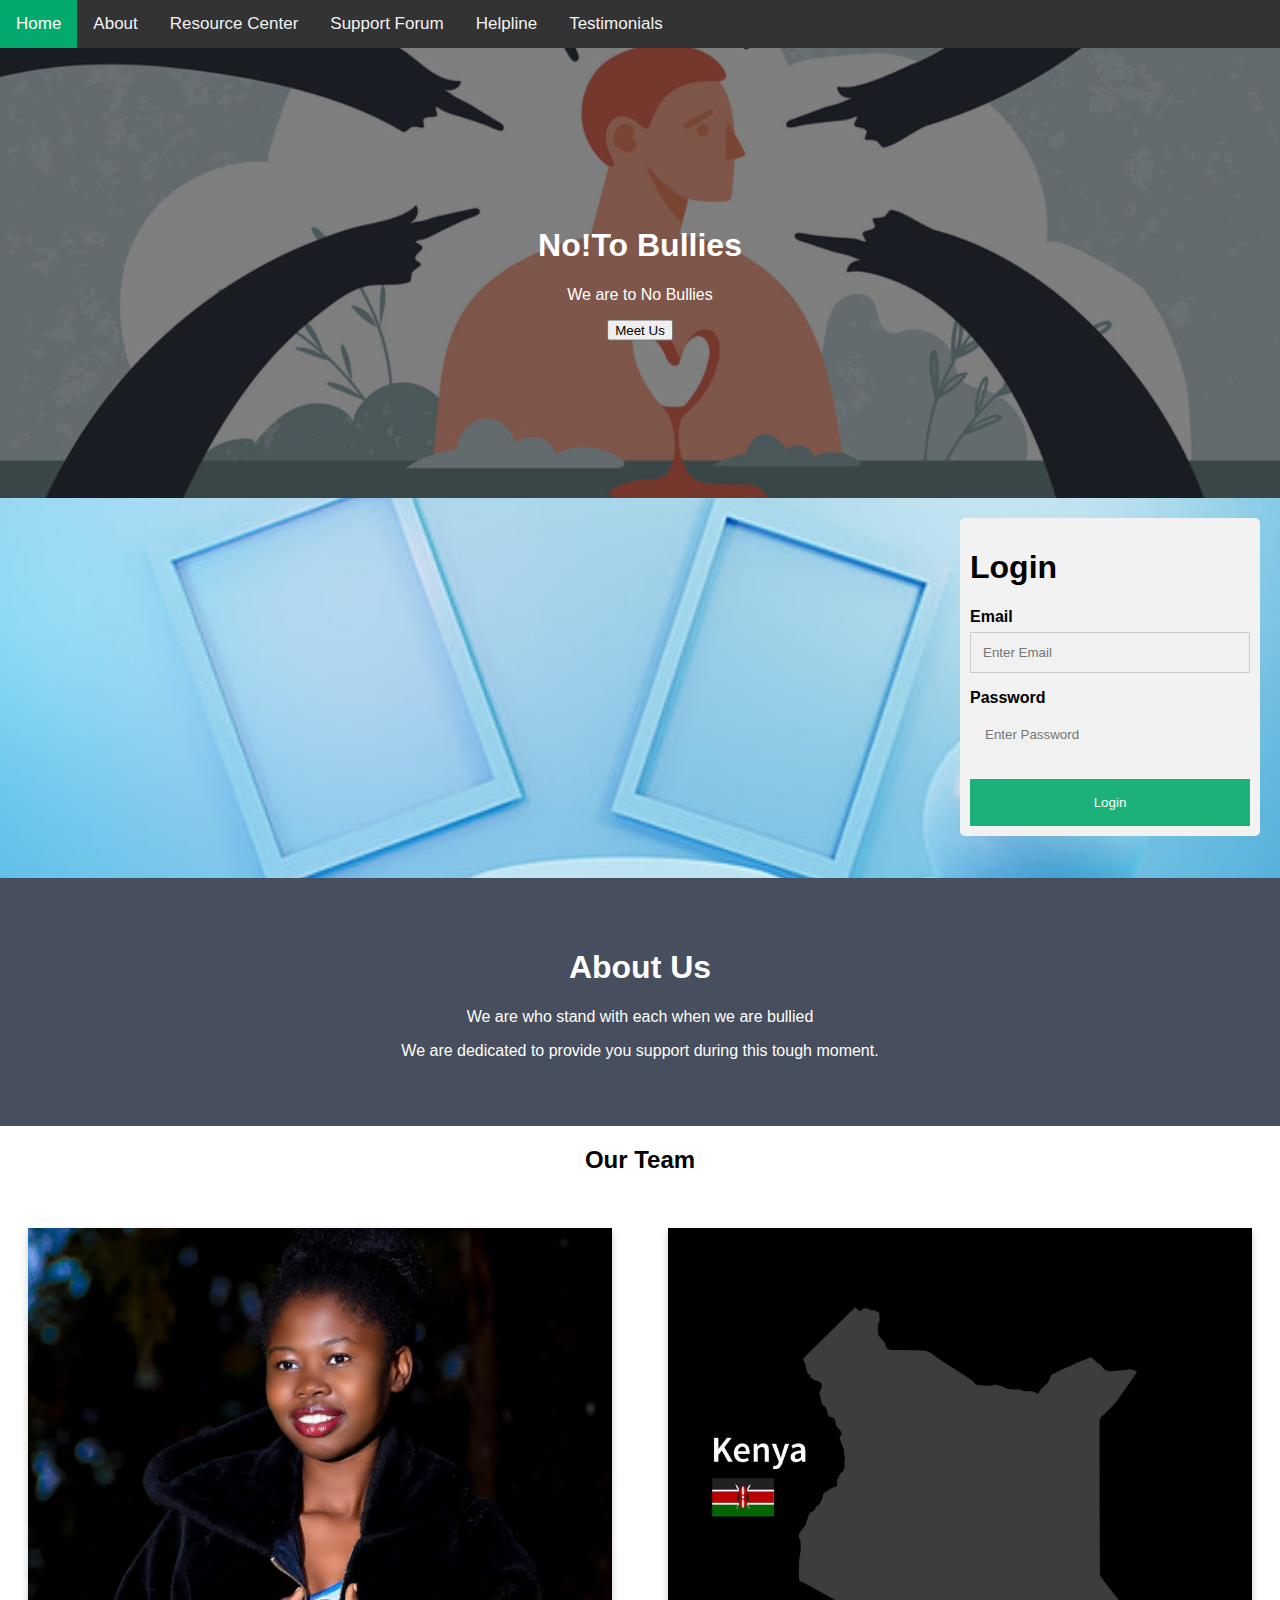
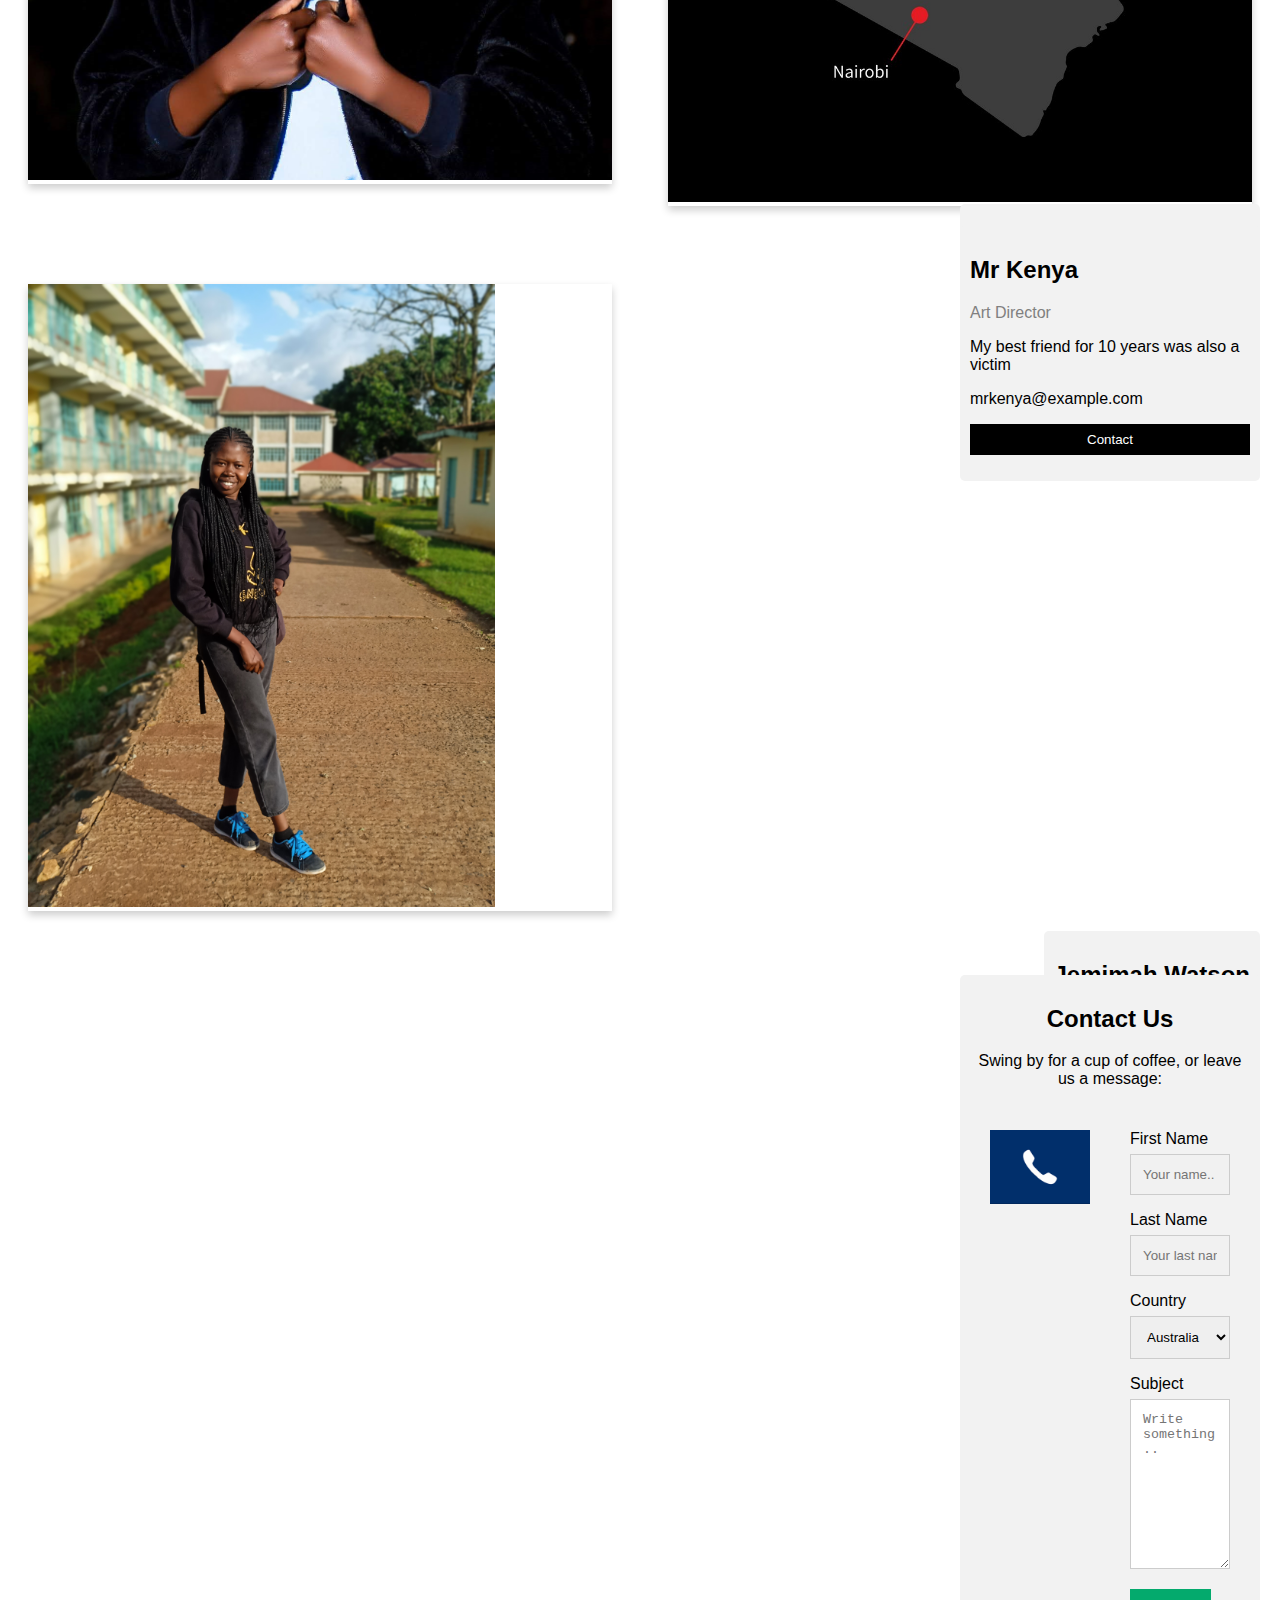
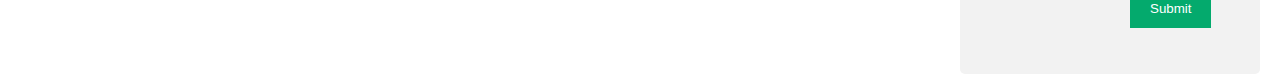
==== OurWebsite/index.html @ 28097f6c "added codes" ====
<!DOCTYPE html>
<html lang="en">
<head>
    <meta charset="UTF-8">
    <meta name="viewport" content="width=device-width, initial-scale=1.0">
    <title>NOtoBullies.com</title>
</head>
<link rel ="stylesheet" href="index.css">
<body>
    <div class="topnav">
        <a class="active" href="#Home">Home</a>
        <a href="#About">About</a>
        <a href="#Resource Center">Resource Center</a>
        <a href="#Support Forum">Support Forum</a>
        <a href="#Helpline">Helpline</a>
        <a href="#Testimonials">Testimonials</a>
    </div>
    <div class="hero-image">
        <div class="hero-text">
          <h1>No!To Bullies</h1>
          <p>We are to No Bullies</p>
          <button>Meet Us</button>
        </div>
      </div>
 
      <div class="bg-img">
        <form action="/action_page.php" class="container">
          <h1>Login</h1>
      
          <label for="email"><b>Email</b></label>
          <input type="text" placeholder="Enter Email" name="email" required>
      
          <label for="psw"><b>Password</b></label>
          <input type="password" placeholder="Enter Password" name="psw" required>
      
          <button type="submit" class="btn">Login</button>
        </form>
      </div> 
      
      <div class="about-section" id="About">
        <h1>About Us</h1>
        <p>We are who stand with each when we are bullied</p>
        <p>We are dedicated to provide you support during this tough moment.</p>
      </div>
      
      <h2 style="text-align:center">Our Team</h2>
      <div class="row">
        <div class="column">
          <div class="card">
            <img src="deeeeee.jpg" alt="Dee" style="width:100%">
            <div class="container">
              <h2>Diana Otieno</h2>
              <p class="title">CEO & Founder</p>
              <p>She has been working with the victims for 15years.</p>
              <p>diana@example.com</p>
              <p><button class="button">Contact</button></p>
            </div>
          </div>
        </div>
        <div class="column">
          <div class="card">
            <img src="kenya nc.jpg" alt="Mr kenya" style="width:100%">
            <div class="container">
              <h2>Mr Kenya</h2>
              <p class="title">Art Director</p>
              <p>My best friend for 10 years was also a victim</p>
              <p>mrkenya@example.com</p>
              <p><button class="button">Contact</button></p>
            </div>
          </div>
        </div>
        <div class="column">
          <div class="card">
            <img src=".IMG_20230331_173230.jpg" alt="Jemimah" style="width:80%">
            <div class="container">
              <h2>Jemimah Watson</h2>
              <p class="title">Designer</p>
              <p>Our multifaceted Designer.</p>
              <p>jemimah@example.com</p>
              <p><button class="button">Contact</button></p>
            </div>
          </div>
        </div>
      </div>

      <div class="container" id="Helpline">
        <div style="text-align:center">
          <h2>Contact Us</h2>
          <p>Swing by for a cup of coffee, or leave us a message:</p>
        </div>
        <div class="row">
          <div class="column">
            <img src="telephone.png" style="width:100%">
          </div>
          <div class="column">
            <form action="/action_page.php">
              <label for="fname">First Name</label>
              <input type="text" id="fname" name="firstname" placeholder="Your name..">
              <label for="lname">Last Name</label>
              <input type="text" id="lname" name="lastname" placeholder="Your last name..">
              <label for="country">Country</label>
              <select id="country" name="country">
                <option value="australia">Australia</option>
                <option value="canada">Canada</option>
                <option value="usa">USA</option>
              </select>
              <label for="subject">Subject</label>
              <textarea id="subject" name="subject" placeholder="Write something.." style="height:170px"></textarea>
              <input type="submit" value="Submit">
            </form>
          </div>
        </div>
      </div>
</body>
</html>
---- OurWebsite/index.css ----
/* Add a black background color to the top navigation */
.topnav {
    background-color: #333;
    overflow: hidden;
  }
  
  /* Style the links inside the navigation bar */
  .topnav a {
    float: left;
    color: #f2f2f2;
    text-align: center;
    padding: 14px 16px;
    text-decoration: none;
    font-size: 17px;
  }
  
  /* Change the color of links on hover */
  .topnav a:hover {
    background-color: #ddd;
    color: black;
  }
  
  /* Add a color to the active/current link */
  .topnav a.active {
    background-color: #04AA6D;
    color: white;
  }


  body, html {
    height: 100%;
}

/* The hero image */
.hero-image {
  /* Use "linear-gradient" to add a darken background effect to the image (photographer.jpg). This will make the text easier to read */
  background-image: linear-gradient(rgba(0, 0, 0, 0.5), rgba(0, 0, 0, 0.5)), url("44715221.jpg");

  /* Set a specific height */
  height: 50%;

  /* Position and center the image to scale nicely on all screens */
  background-position: center;
  background-repeat: no-repeat;
  background-size: cover;
  position: relative;
}

/* Place text in the middle of the image */
.hero-text {
  text-align: center;
  position: absolute;
  top: 50%;
  left: 50%;
  transform: translate(-50%, -50%);
  color: white;
}

body, html {
    height: 100%;
  }
  
  * {
    box-sizing: border-box;
  }
  
  .bg-img {
    /* The image used */
    background-image: url("Form.jpg");
  
    /* Control the height of the image */
    min-height: 380px;
  
    /* Center and scale the image nicely */
    background-position: center;
    background-repeat: no-repeat;
    background-size: cover;
    position: relative;
  }
  
  /* Add styles to the form container */
  .container {
    position: absolute;
    right: 0;
    margin: 20px;
    max-width: 300px;
    padding: 16px;
    background-color: white;
  }
  
  /* Full-width input fields */
    input[type=text], input[type=password] {
    width: 100%;
    padding: 15px;
    margin: 5px 0 22px 0;
    border: none;
    background: #f1f1f1;
  }
  
  input[type=text]:focus, input[type=password]:focus {
    background-color: #ddd;
    outline: none;
  }
  
  /* Set a style for the submit button */
  .btn {
    background-color: #04AA6D;
    color: white;
    padding: 16px 20px;
    border: none;
    cursor: pointer;
    width: 100%;
    opacity: 0.9;
  }
  
  .btn:hover {
    opacity: 1;
  }

  body {
    font-family: Arial, Helvetica, sans-serif;
    margin: 0;
  }
  
  html {
    box-sizing: border-box;
  }
  
  *, *:before, *:after {
    box-sizing: inherit;
  }
  
  .column {
    float: left;
    width: 33.3%;
    margin-bottom: 16px;
    padding: 0 8px;
  }
  
  .card {
    box-shadow: 0 4px 8px 0 rgba(0, 0, 0, 0.2);
    margin: 8px;
  }
  
  .about-section {
    padding: 50px;
    text-align: center;
    background-color: #474e5d;
    color: white;
  }
  
  .container {
    padding:inherit
  }
  
  .container::after, .column::after {
    content: "";
    clear: both;
    display: table;
  }
  
  .title {
    color: grey;
  }
  
  .button {
    border: none;
    outline: 0;
    display: inline-block;
    padding: 8px;
    color: white;
    background-color: #000;
    text-align: center;
    cursor: pointer;
    width: 100%;
  }
  
  .button:hover {
    background-color: #555;
  }
  
  @media screen and (max-width: 650px) {
    .column {
      width: 100%;
      display: block;
    }
  }

  * {
    box-sizing: border-box;
  }
  
  /* Style inputs */
  input[type=text], select, textarea {
    width: 100%;
    padding: 12px;
    border: 1px solid #ccc;
    margin-top: 6px;
    margin-bottom: 16px;
    resize: vertical;
  }
  
  input[type=submit] {
    background-color: #04AA6D;
    color: white;
    padding: 12px 20px;
    border: none;
    cursor: pointer;
  }
  
  input[type=submit]:hover {
    background-color: #45a049;
  }
  
  /* Style the container/contact section */
  .container {
    border-radius: 5px;
    background-color: #f2f2f2;
    padding: 10px;
  }
  
  /* Create two columns that float next to eachother */
  .column {
    float: left;
    width: 50%;
    margin-top: 6px;
    padding: 20px;
  }
  
  /* Clear floats after the columns */
  .row:after {
    content: "";
    display: table;
    clear: both;
  }
  
  /* Responsive layout - when the screen is less than 600px wide, make the two columns stack on top of each other instead of next to each other */
  @media screen and (max-width: 600px) {
    .column, input[type=submit] {
      width: 100%;
      margin-top: 0;
    }
  }
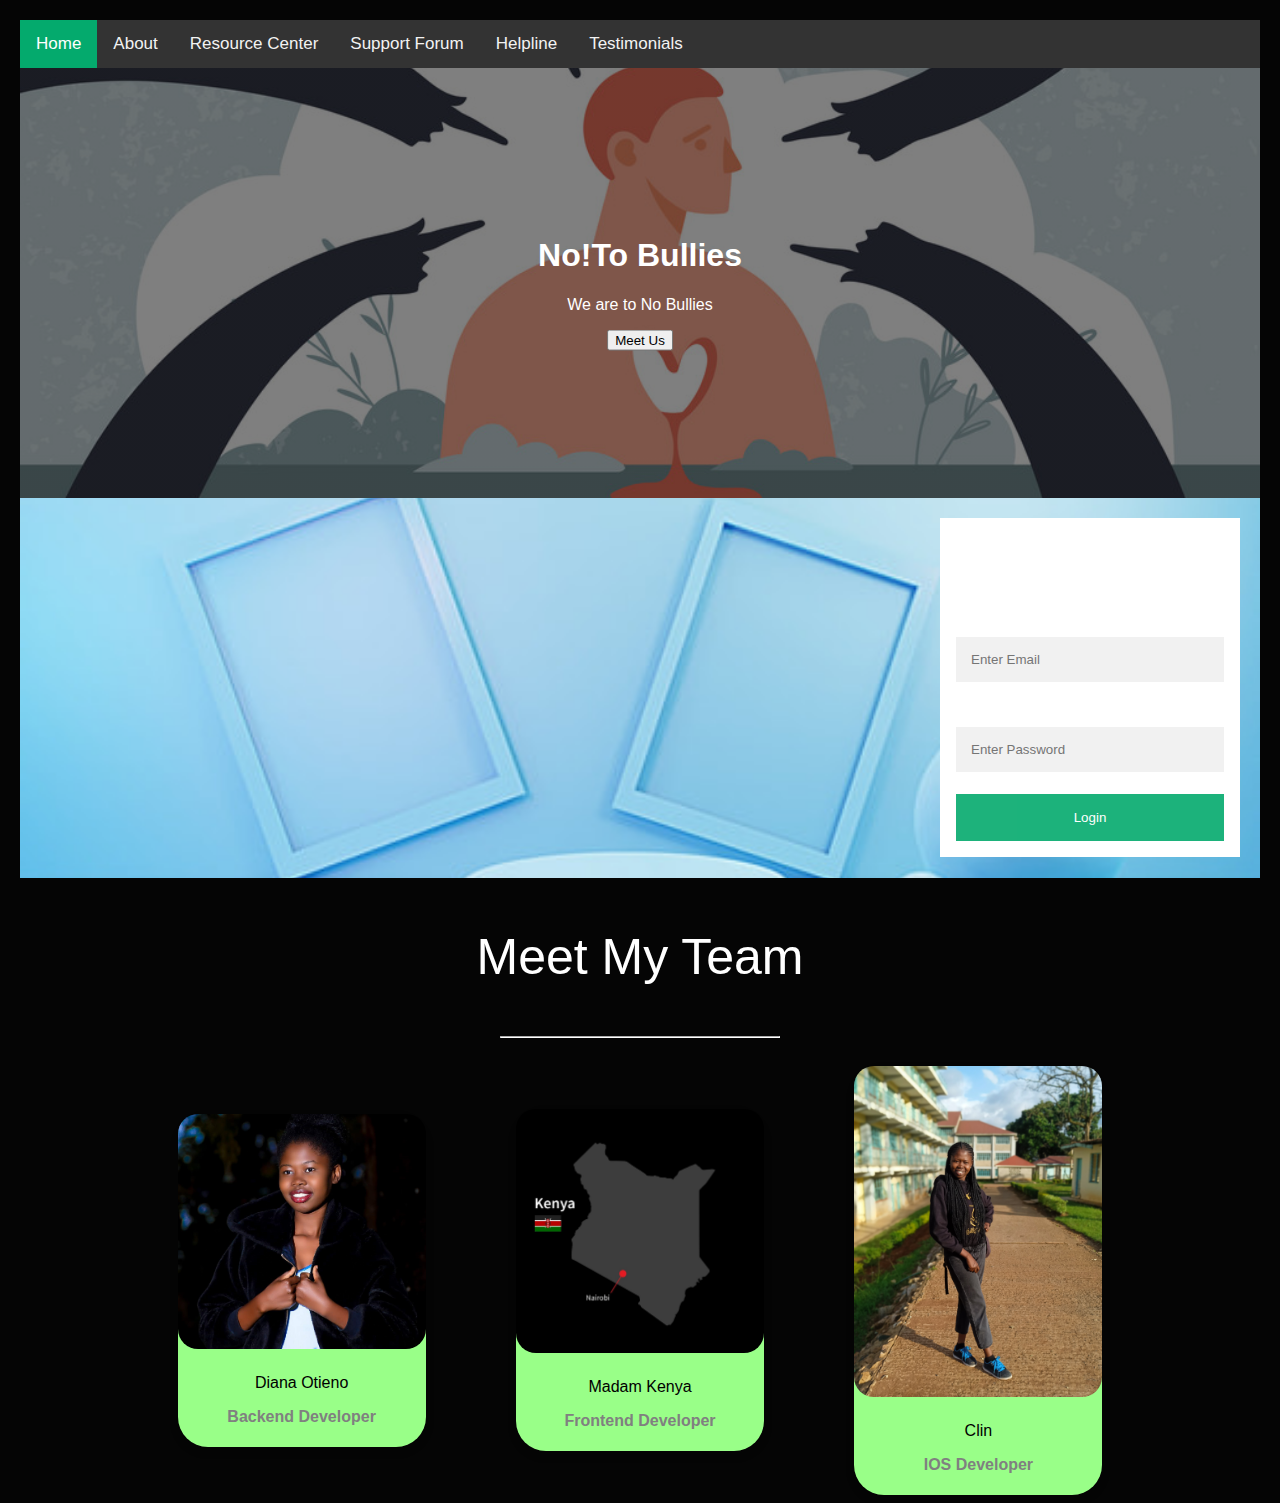
==== commit 2a5ce176: "added codes" ====
--- a/OurWebsite/index.html
+++ b/OurWebsite/index.html
@@ -37,79 +37,58 @@
         </form>
       </div> 
       
-      <div class="about-section" id="About">
-        <h1>About Us</h1>
-        <p>We are who stand with each when we are bullied</p>
-        <p>We are dedicated to provide you support during this tough moment.</p>
+      <div class="team-header" id="About">
+        <p class="heading" style="font-size: 50px">Meet My Team</p>
+        <hr style="border-color: white; width: 280px; margin-bottom: 20px" />
       </div>
-      
-      <h2 style="text-align:center">Our Team</h2>
-      <div class="row">
-        <div class="column">
-          <div class="card">
-            <img src="deeeeee.jpg" alt="Dee" style="width:100%">
-            <div class="container">
-              <h2>Diana Otieno</h2>
-              <p class="title">CEO & Founder</p>
-              <p>She has been working with the victims for 15years.</p>
-              <p>diana@example.com</p>
-              <p><button class="button">Contact</button></p>
-            </div>
+      <div class="team-body">
+        <div class="card">
+          <img
+            class="team-member-image"
+            src="deeeeee.jpg"
+          />
+          <div class="team-detail">
+            <p class="name" style="color: black; text-align: center">
+              Diana Otieno
+            </p>
+            <p
+              class="designation"
+              style="color: grey; text-align: center; font-weight: bold"
+            >
+              Backend Developer
+            </p>
           </div>
         </div>
-        <div class="column">
-          <div class="card">
-            <img src="kenya nc.jpg" alt="Mr kenya" style="width:100%">
-            <div class="container">
-              <h2>Mr Kenya</h2>
-              <p class="title">Art Director</p>
-              <p>My best friend for 10 years was also a victim</p>
-              <p>mrkenya@example.com</p>
-              <p><button class="button">Contact</button></p>
-            </div>
+        <div class="card">
+          <img
+            class="team-member-image"
+            src="kenya nc.jpg"
+          />
+          <div class="team-detail">
+            <p class="name" style="color: black; text-align: center">Madam Kenya</p>
+            <p
+              class="designation"
+              style="color: grey; text-align: center; font-weight: bold"
+            >
+              Frontend Developer
+            </p>
           </div>
         </div>
-        <div class="column">
-          <div class="card">
-            <img src=".IMG_20230331_173230.jpg" alt="Jemimah" style="width:80%">
-            <div class="container">
-              <h2>Jemimah Watson</h2>
-              <p class="title">Designer</p>
-              <p>Our multifaceted Designer.</p>
-              <p>jemimah@example.com</p>
-              <p><button class="button">Contact</button></p>
-            </div>
+        <div class="card">
+          <img
+            class="team-member-image"
+            src=".IMG_20230331_173230.jpg"
+          />
+          <div class="team-detail">
+            <p class="name" style="color: black; text-align: center">Clin</p>
+            <p
+              class="designation"
+              style="color: grey; text-align: center; font-weight: bold"
+            >
+              IOS Developer
+            </p>
           </div>
         </div>
-      </div>
-
-      <div class="container" id="Helpline">
-        <div style="text-align:center">
-          <h2>Contact Us</h2>
-          <p>Swing by for a cup of coffee, or leave us a message:</p>
-        </div>
-        <div class="row">
-          <div class="column">
-            <img src="telephone.png" style="width:100%">
-          </div>
-          <div class="column">
-            <form action="/action_page.php">
-              <label for="fname">First Name</label>
-              <input type="text" id="fname" name="firstname" placeholder="Your name..">
-              <label for="lname">Last Name</label>
-              <input type="text" id="lname" name="lastname" placeholder="Your last name..">
-              <label for="country">Country</label>
-              <select id="country" name="country">
-                <option value="australia">Australia</option>
-                <option value="canada">Canada</option>
-                <option value="usa">USA</option>
-              </select>
-              <label for="subject">Subject</label>
-              <textarea id="subject" name="subject" placeholder="Write something.." style="height:170px"></textarea>
-              <input type="submit" value="Submit">
-            </form>
           </div>
         </div>
-      </div>
-</body>
-</html>+      </div>    --- a/OurWebsite/index.css
+++ b/OurWebsite/index.css
@@ -142,103 +142,33 @@
     margin: 8px;
   }
   
-  .about-section {
-    padding: 50px;
-    text-align: center;
-    background-color: #474e5d;
+  .team-header{
+    text-align:center;
+ }
+ body{
+    background-color: #050505;
     color: white;
-  }
-  
-  .container {
-    padding:inherit
-  }
-  
-  .container::after, .column::after {
-    content: "";
-    clear: both;
-    display: table;
-  }
-  
-  .title {
-    color: grey;
-  }
-  
-  .button {
-    border: none;
-    outline: 0;
-    display: inline-block;
-    padding: 8px;
-    color: white;
-    background-color: #000;
-    text-align: center;
-    cursor: pointer;
-    width: 100%;
-  }
-  
-  .button:hover {
-    background-color: #555;
-  }
-  
-  @media screen and (max-width: 650px) {
-    .column {
-      width: 100%;
-      display: block;
-    }
-  }
-
-  * {
-    box-sizing: border-box;
-  }
-  
-  /* Style inputs */
-  input[type=text], select, textarea {
-    width: 100%;
-    padding: 12px;
-    border: 1px solid #ccc;
-    margin-top: 6px;
-    margin-bottom: 16px;
-    resize: vertical;
-  }
-  
-  input[type=submit] {
-    background-color: #04AA6D;
-    color: white;
-    padding: 12px 20px;
-    border: none;
-    cursor: pointer;
-  }
-  
-  input[type=submit]:hover {
-    background-color: #45a049;
-  }
-  
-  /* Style the container/contact section */
-  .container {
-    border-radius: 5px;
-    background-color: #f2f2f2;
-    padding: 10px;
-  }
-  
-  /* Create two columns that float next to eachother */
-  .column {
-    float: left;
-    width: 50%;
-    margin-top: 6px;
-    padding: 20px;
-  }
-  
-  /* Clear floats after the columns */
-  .row:after {
-    content: "";
-    display: table;
-    clear: both;
-  }
-  
-  /* Responsive layout - when the screen is less than 600px wide, make the two columns stack on top of each other instead of next to each other */
-  @media screen and (max-width: 600px) {
-    .column, input[type=submit] {
-      width: 100%;
-      margin-top: 0;
-    }
-  }
-  +    padding:20px;
+ }
+ .card{
+    width:20%;
+    gap:5%
+    border:1px solid grey;
+    border-radius:30px;
+    background-color: #9f8;
+ }
+ .team-detail{
+    padding:5px 10px;
+ }
+ img{
+    width:100%;
+    height:auto;
+    border-radius: 20px;
+ }
+ .team-body{
+    display:flex;
+    justify-content:center;
+    align-items:center;
+    gap:6%;
+    margin-top:20px;
+ } 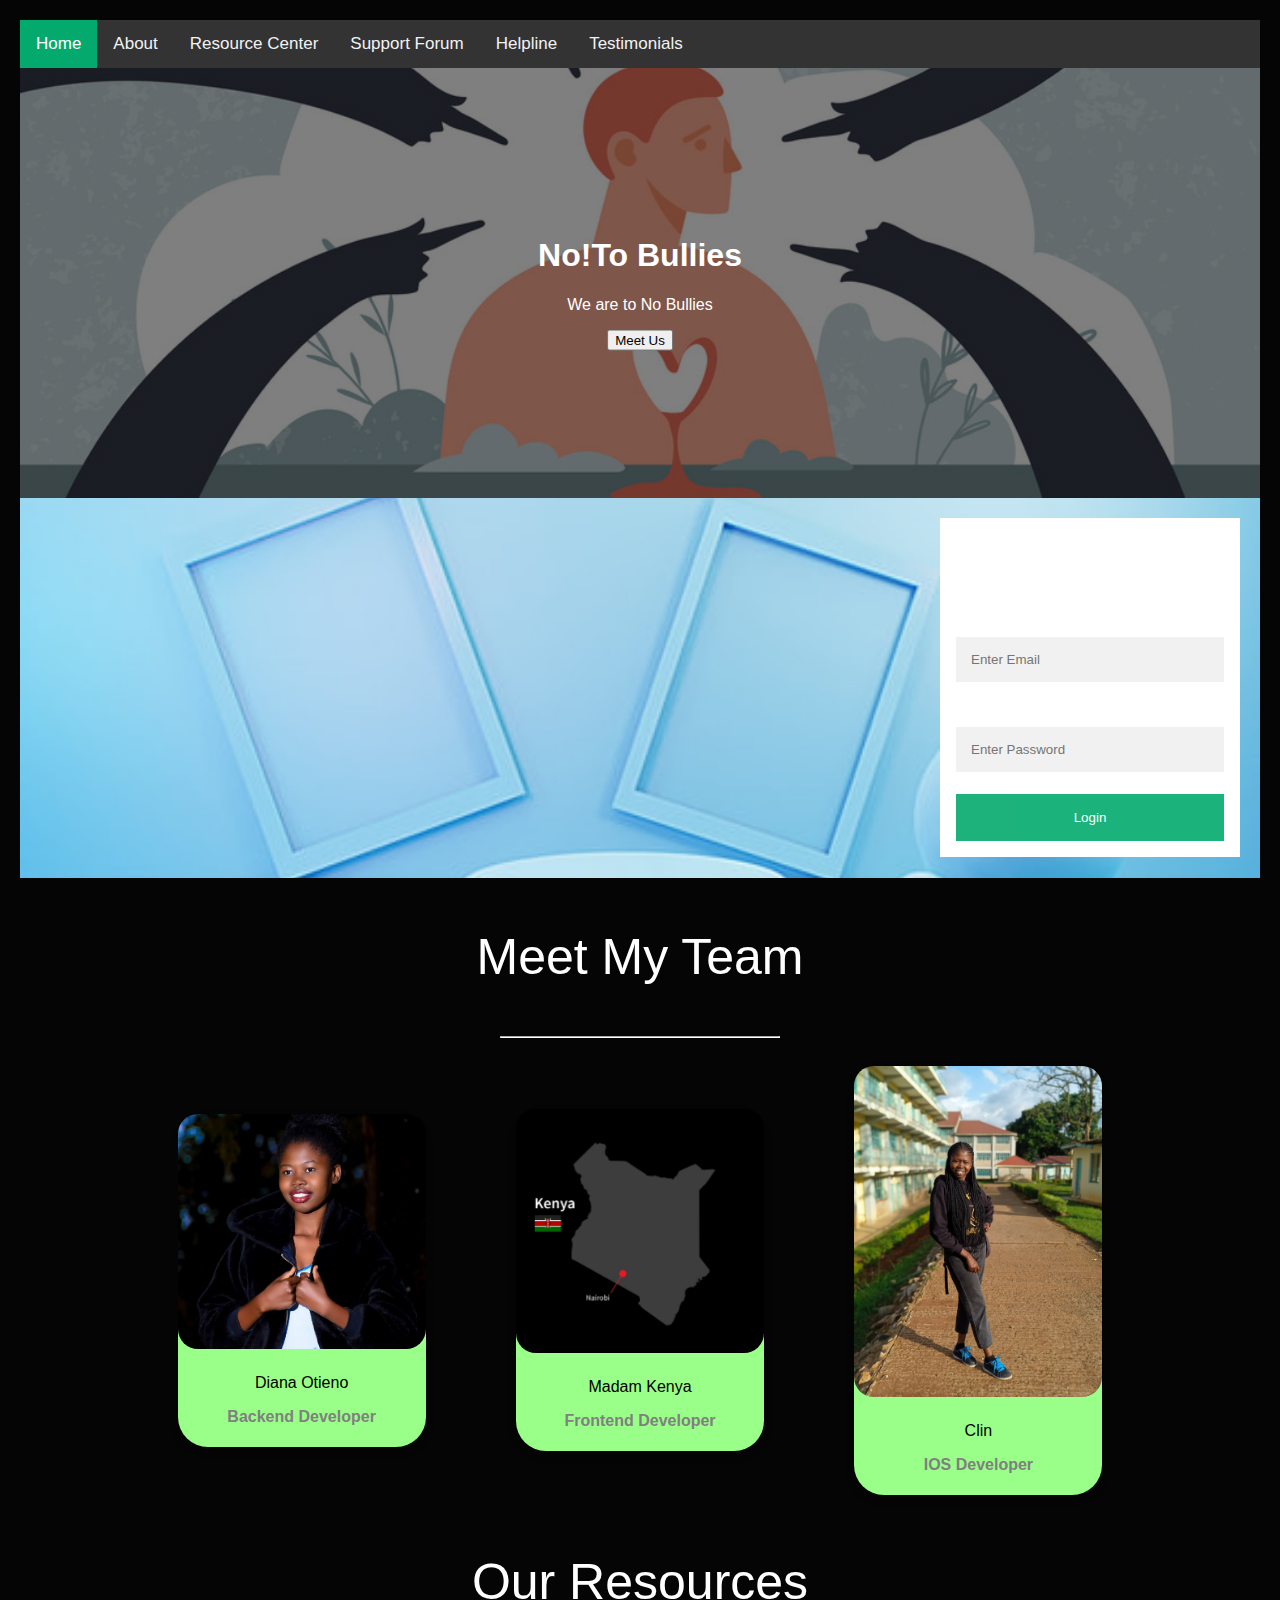
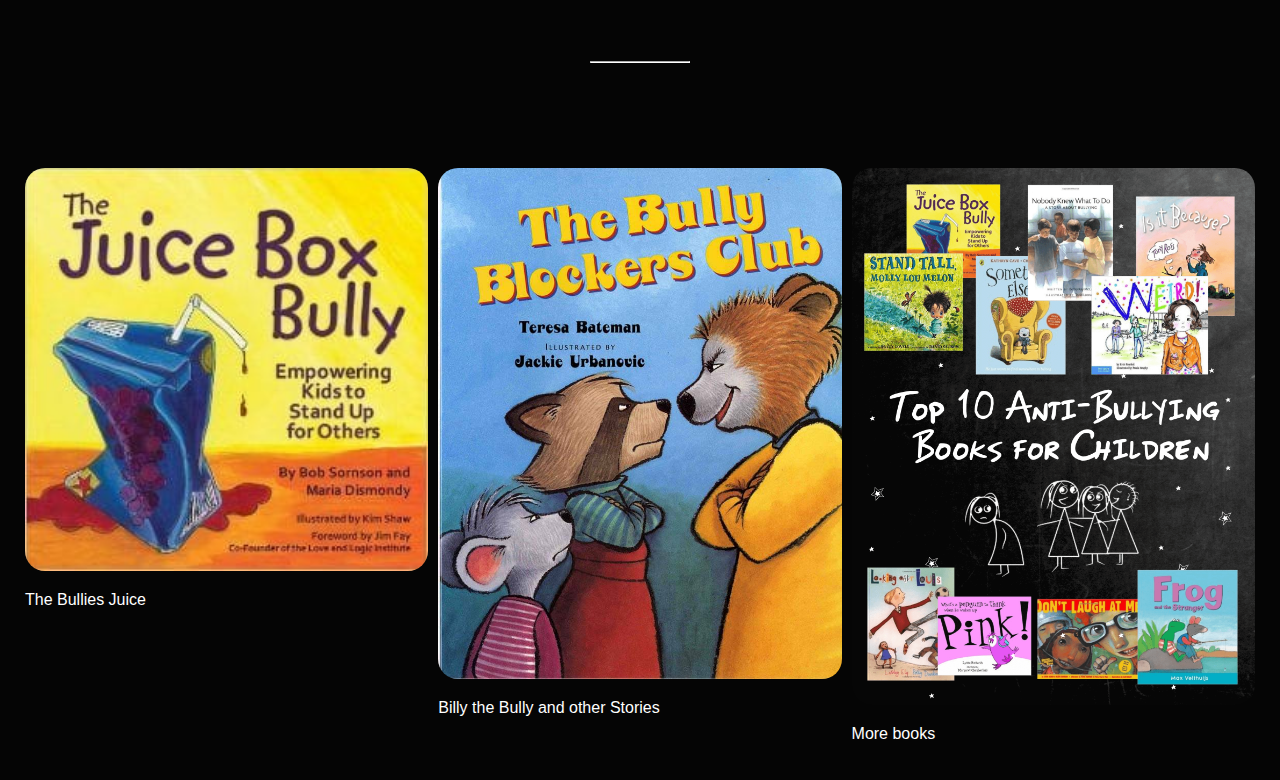
==== commit 3ac41655: "added codes" ====
--- a/OurWebsite/index.html
+++ b/OurWebsite/index.html
@@ -91,4 +91,26 @@
         </div>
           </div>
         </div>
-      </div>    +      </div>    
+
+      <div class="team-header" id="Resource Center">
+        <p class="heading" style="font-size: 50px">Our Resources</p>
+        <hr style="border-color: white; width: 100px; margin-bottom: 100px" />
+      </div>
+      <div class="row">
+        <div class="column">
+          <img src="bully juice.jpg" alt="Bully juice" style="width:100%">
+          <p>The Bullies Juice</p>
+        </div>
+        <div class="column">
+          <img src="bb2.jpg" alt="Bullys Short story" style="width:100%">
+          <p>Billy the Bully and other Stories</p>
+        </div>
+        <div class="column">
+          <img src="bb3.png" alt="More books" style="width:100%">
+             <p>More books</p>
+        </div>
+      </div>
+
+
+      --- a/OurWebsite/index.css
+++ b/OurWebsite/index.css
@@ -171,4 +171,19 @@
     align-items:center;
     gap:6%;
     margin-top:20px;
- } + } 
+
+
+/* Three image containers (use 25% for four, and 50% for two, etc) */
+.column {
+  float: left;
+  width: 33.33%;
+  padding: 5px;
+}
+
+/* Clear floats after image containers */
+.row::after {
+  content: "";
+  clear: both;
+  display: table;
+}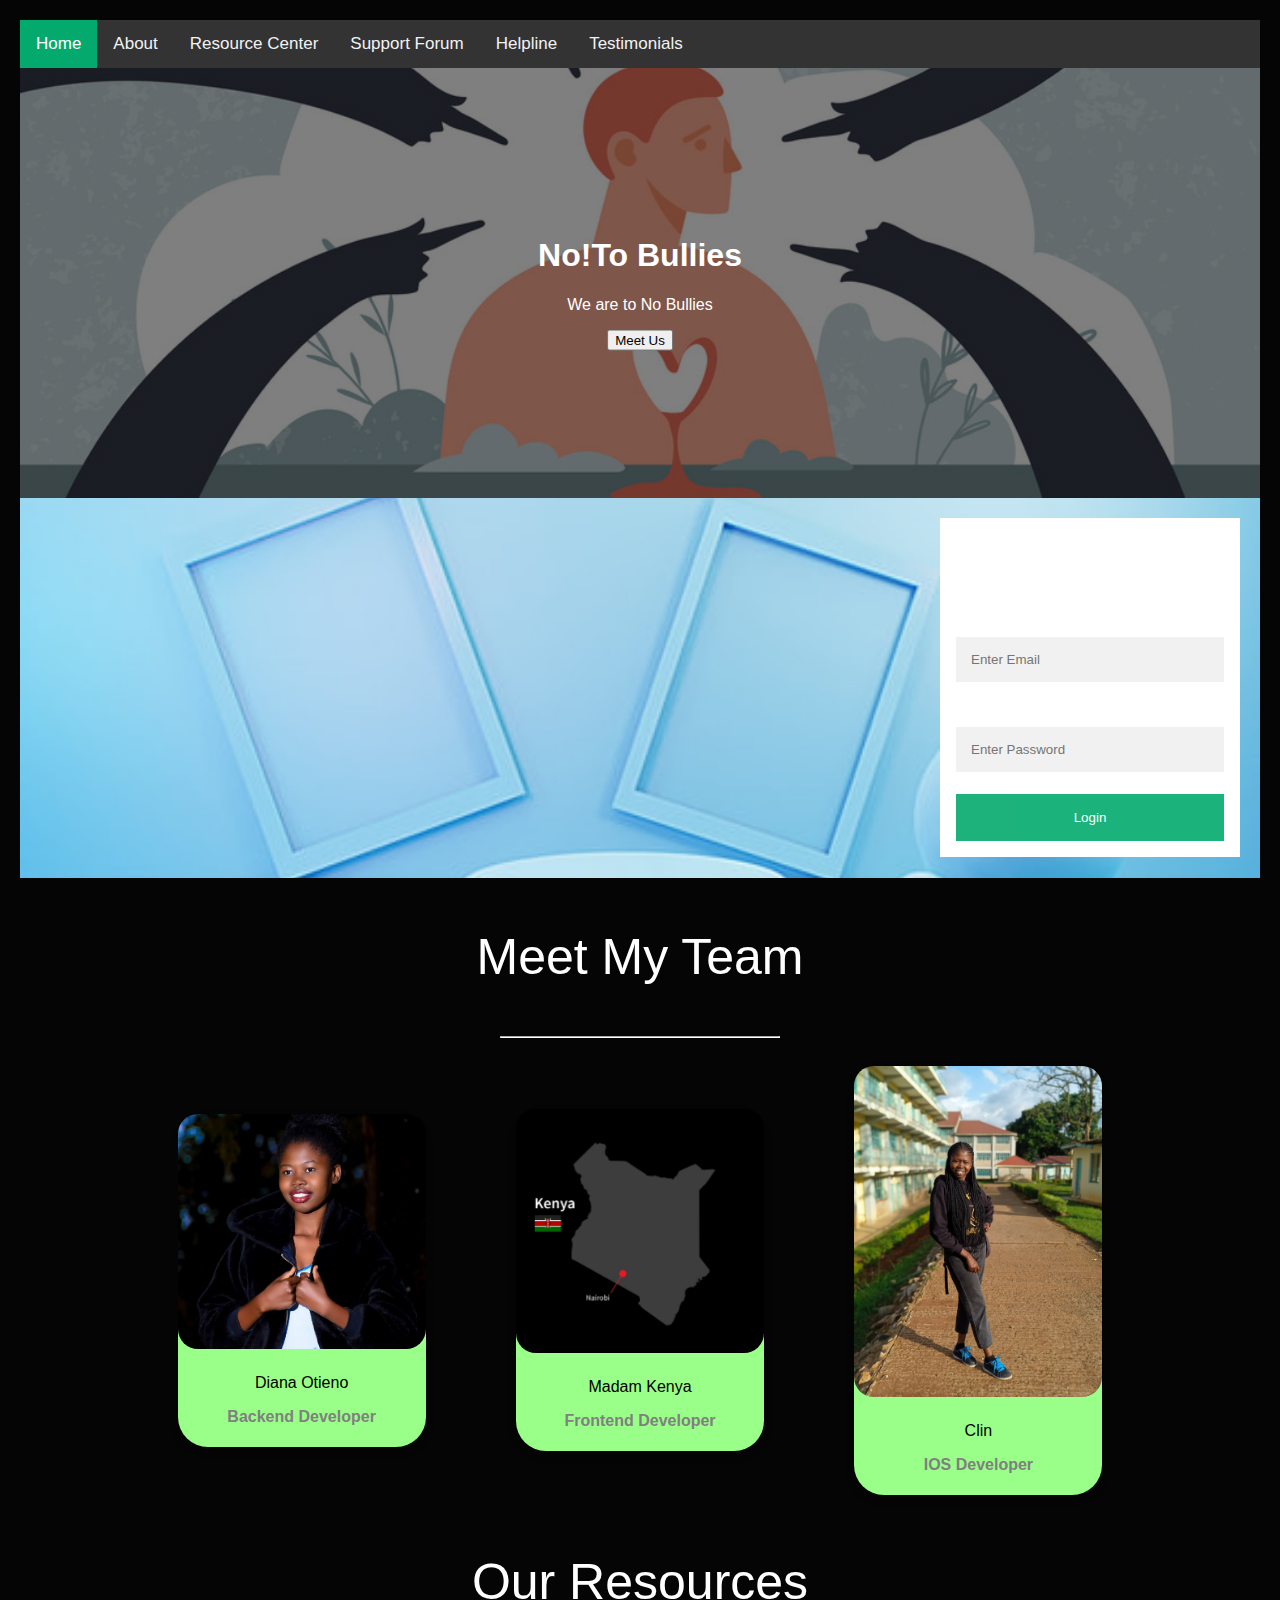
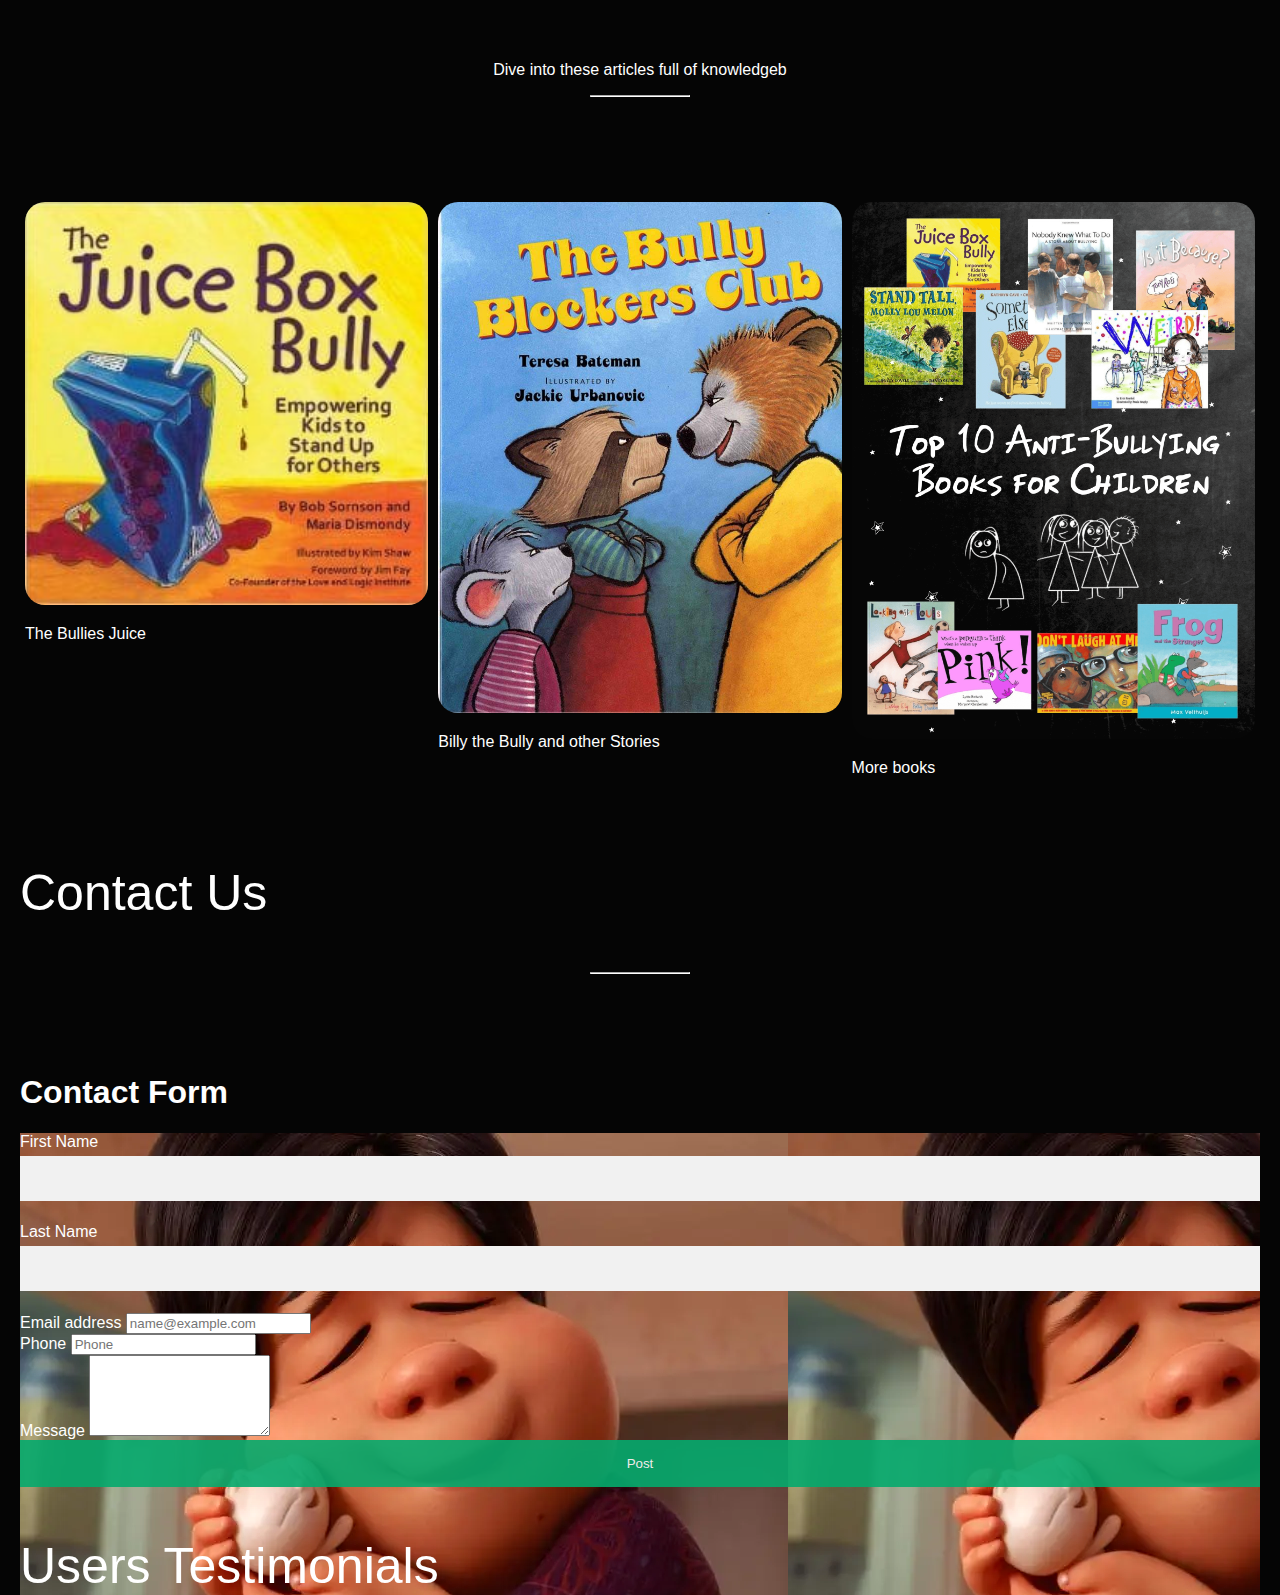
==== commit f9a92374: "added codes" ====
--- a/OurWebsite/index.html
+++ b/OurWebsite/index.html
@@ -95,6 +95,7 @@
 
       <div class="team-header" id="Resource Center">
         <p class="heading" style="font-size: 50px">Our Resources</p>
+        <p>Dive into these articles full of  knowledgeb</p>
         <hr style="border-color: white; width: 100px; margin-bottom: 100px" />
       </div>
       <div class="row">
@@ -113,4 +114,44 @@
       </div>
 
 
-      +        <div class="Helpline-section" id="Helpline">
+ <p class="heading" style="font-size: 50px">Contact Us</p>
+        <hr style="border-color: white; width: 100px; margin-bottom: 100px" />
+      </div>
+      <h1>Contact Form</h1>
+<div class="my-image">
+<form id="contact_form" name="contact_form" method="post">
+    <div class="mb-5 row">
+        <div class="col">
+            <label>First Name</label>
+            <input type="text" required maxlength="50" class="form-control" id="first_name" name="first_name">
+        </div>
+        <div class="col">
+            <label>Last Name</label>
+            <input type="text" required maxlength="50" class="form-control" id="last_name" name="last_name">
+        </div>
+    </div>
+    <div class="mb-5 row">
+        <div class="col">
+            <label for="email_addr">Email address</label>
+            <input type="email" required maxlength="50" class="form-control" id="email_addr" name="email"
+                placeholder="name@example.com">
+        </div>
+        <div class="col">
+            <label for="phone_input">Phone</label>
+            <input type="tel" required maxlength="50" class="form-control" id="phone_input" name="Phone"
+                placeholder="Phone">
+        </div>
+    </div>
+    <div class="mb-5">
+        <label for="message">Message</label>
+        <textarea class="form-control" id="message" name="message" rows="5"></textarea>
+    </div>
+    <button type="submit" class="btn btn-primary px-4 btn-lg">Post</button>
+</form>
+
+
+<div class="Testimonials" id="Testimonials">
+  <p class="heading" style="font-size: 50px">Users Testimonials</p>
+   </div>
+   
--- a/OurWebsite/index.css
+++ b/OurWebsite/index.css
@@ -186,4 +186,10 @@
   content: "";
   clear: both;
   display: table;
-}+}
+
+/*styling the contact form*/
+.my-image {
+  background-image:url(noooo.webp);
+}
+
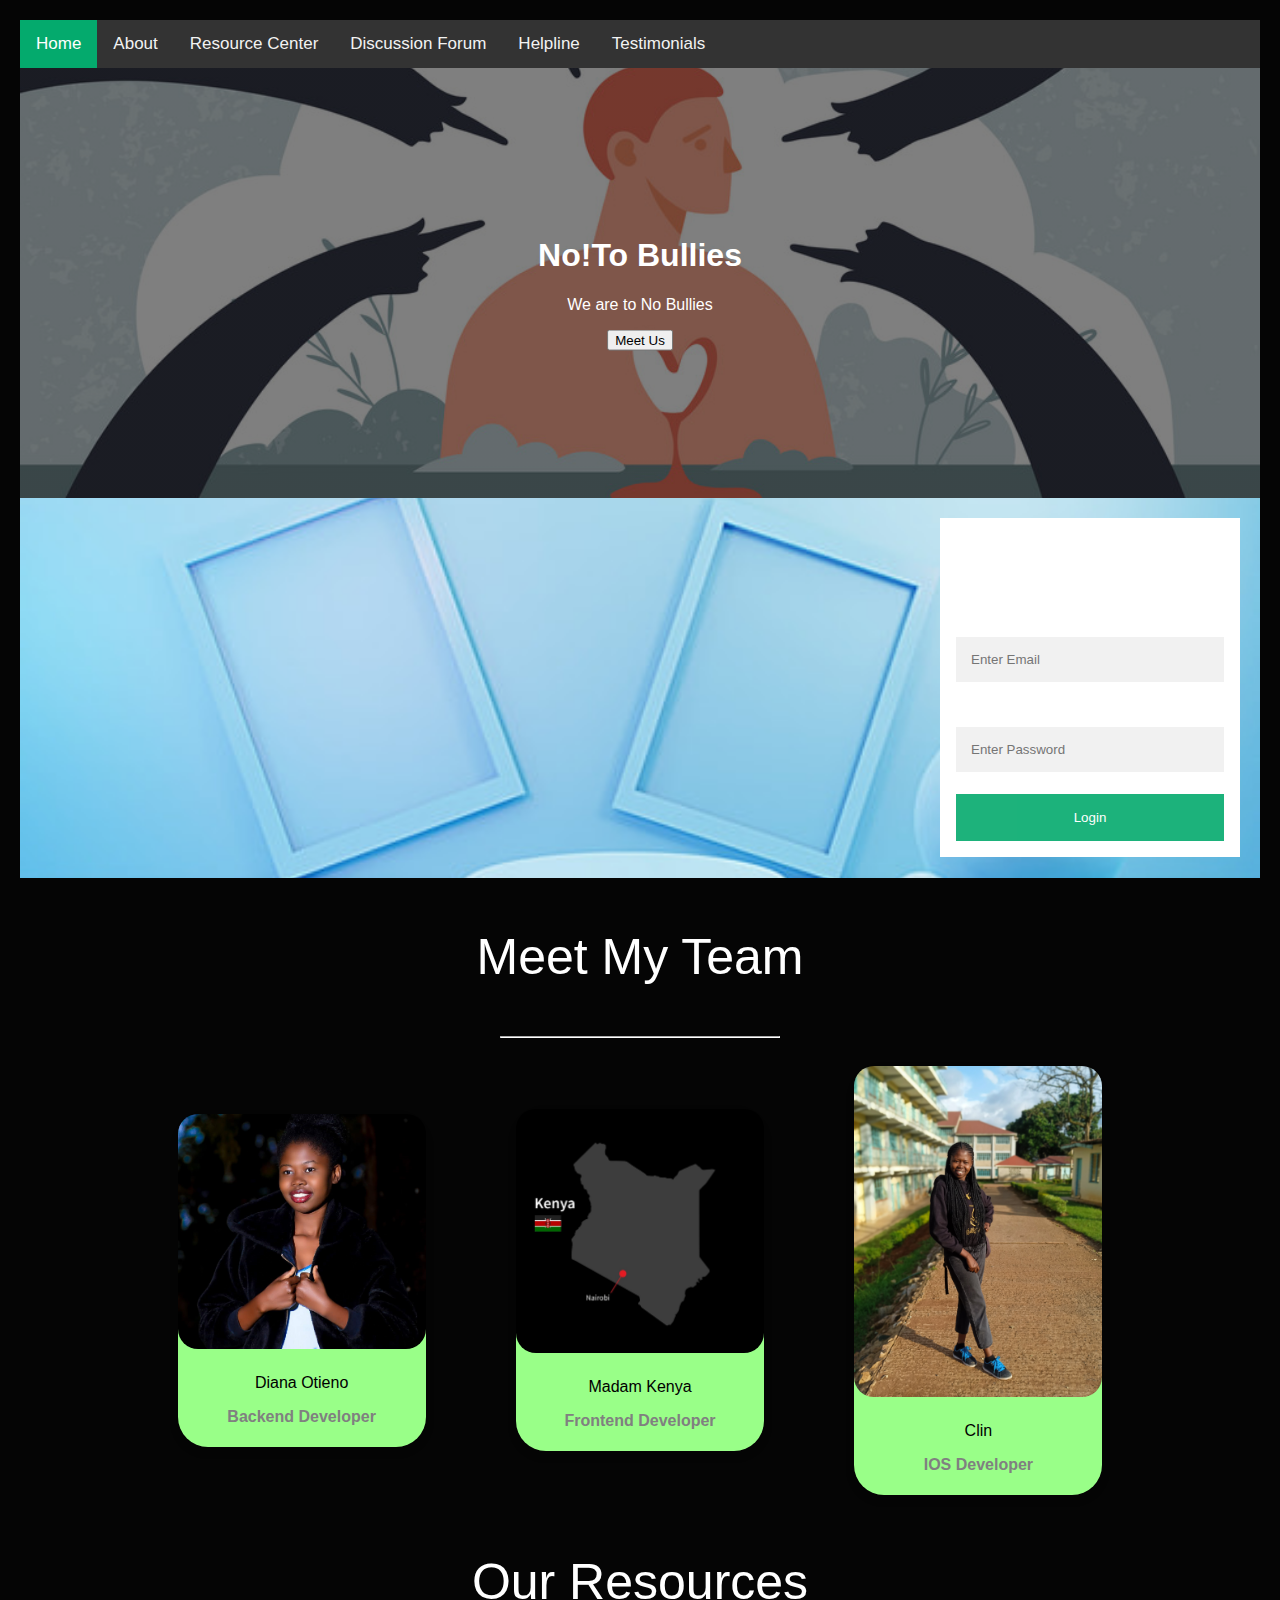
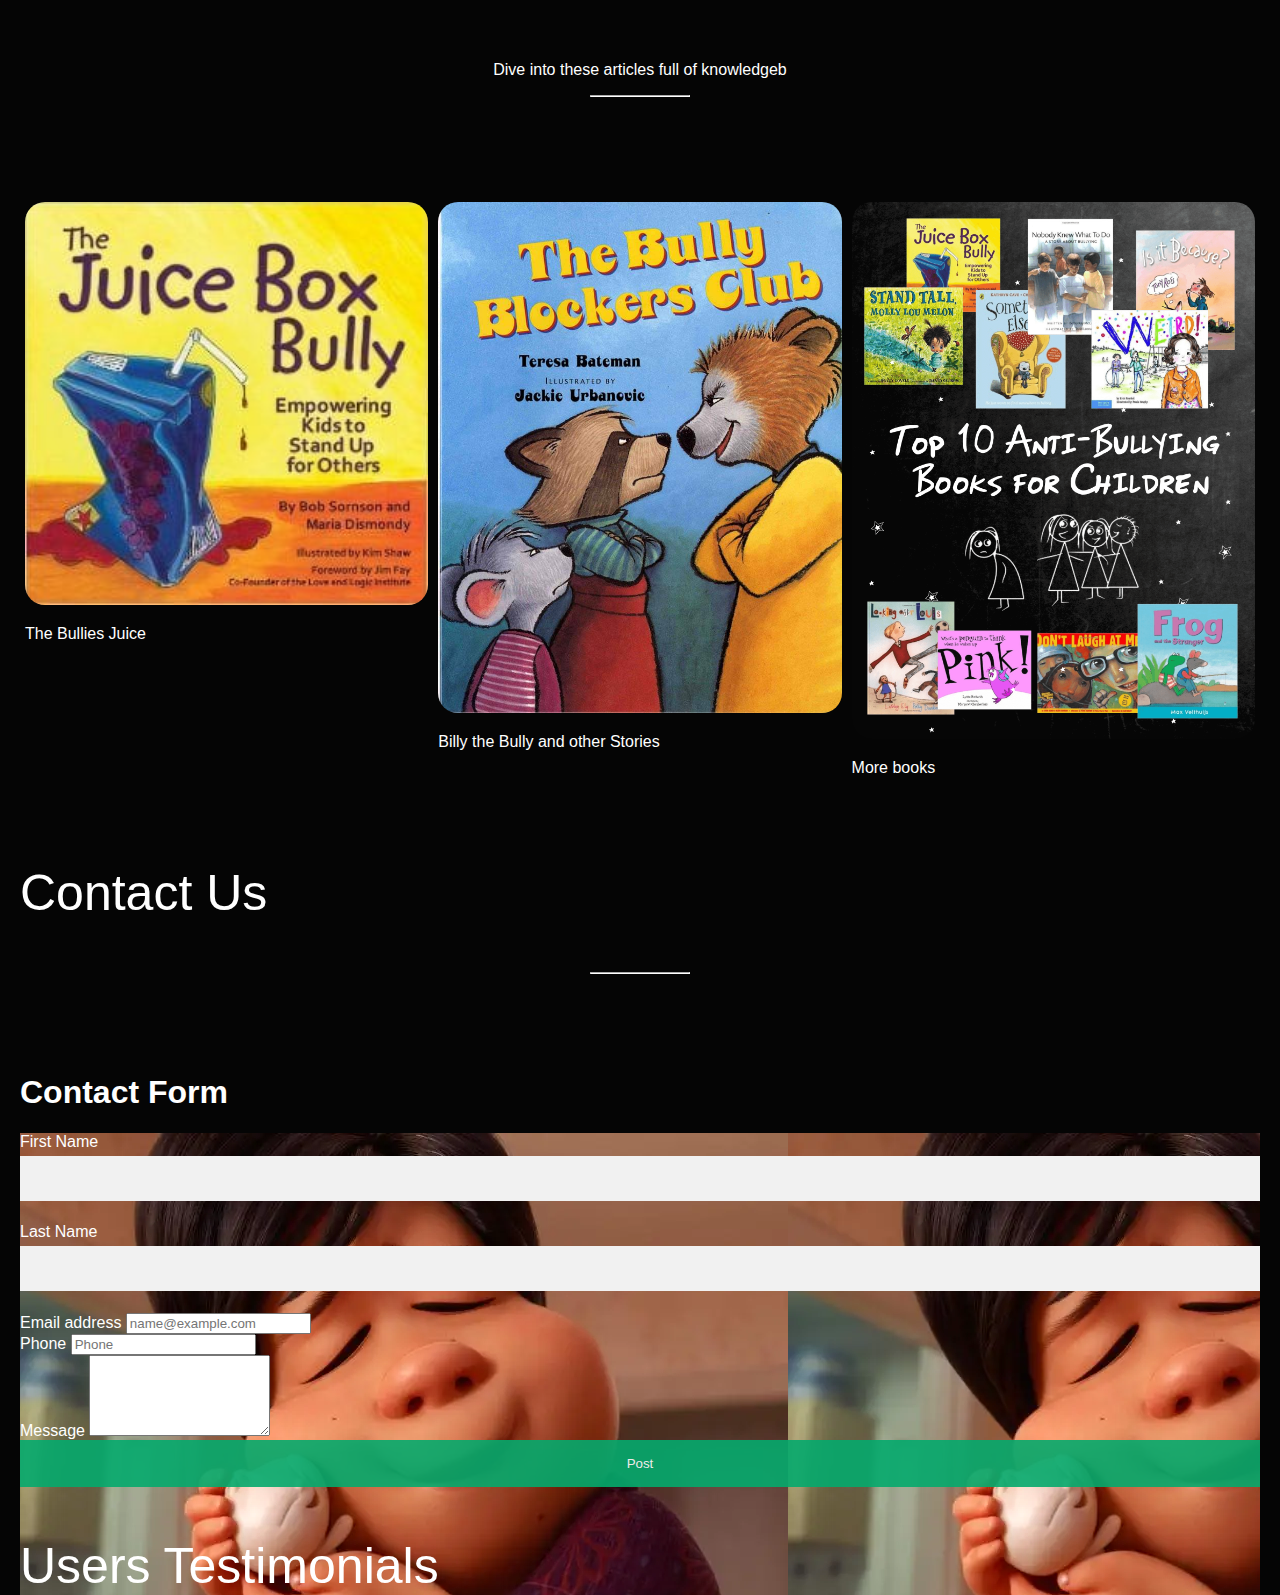
==== commit a0f5a0c7: "Update index.html" ====
--- a/OurWebsite/index.html
+++ b/OurWebsite/index.html
@@ -11,7 +11,7 @@
         <a class="active" href="#Home">Home</a>
         <a href="#About">About</a>
         <a href="#Resource Center">Resource Center</a>
-        <a href="#Support Forum">Support Forum</a>
+        <a href="supportforum.html">Discussion Forum</a>
         <a href="#Helpline">Helpline</a>
         <a href="#Testimonials">Testimonials</a>
     </div>
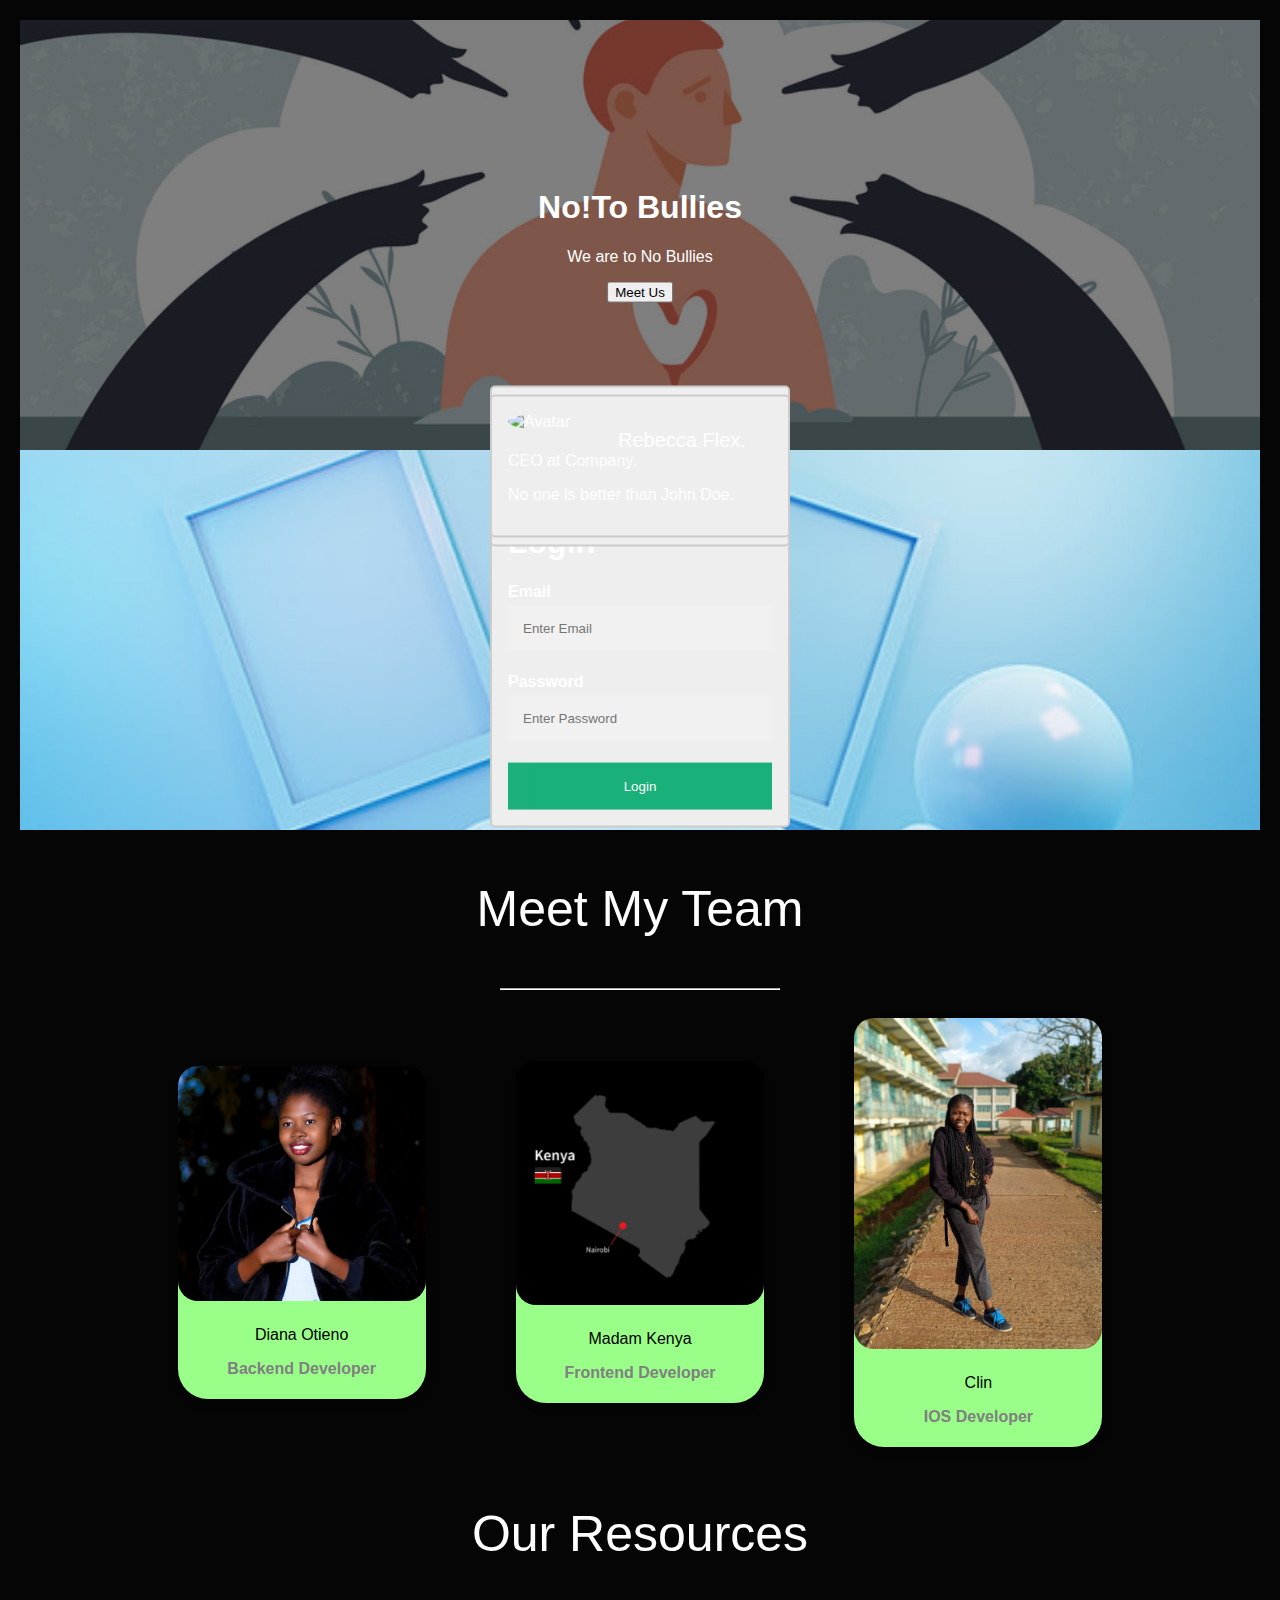
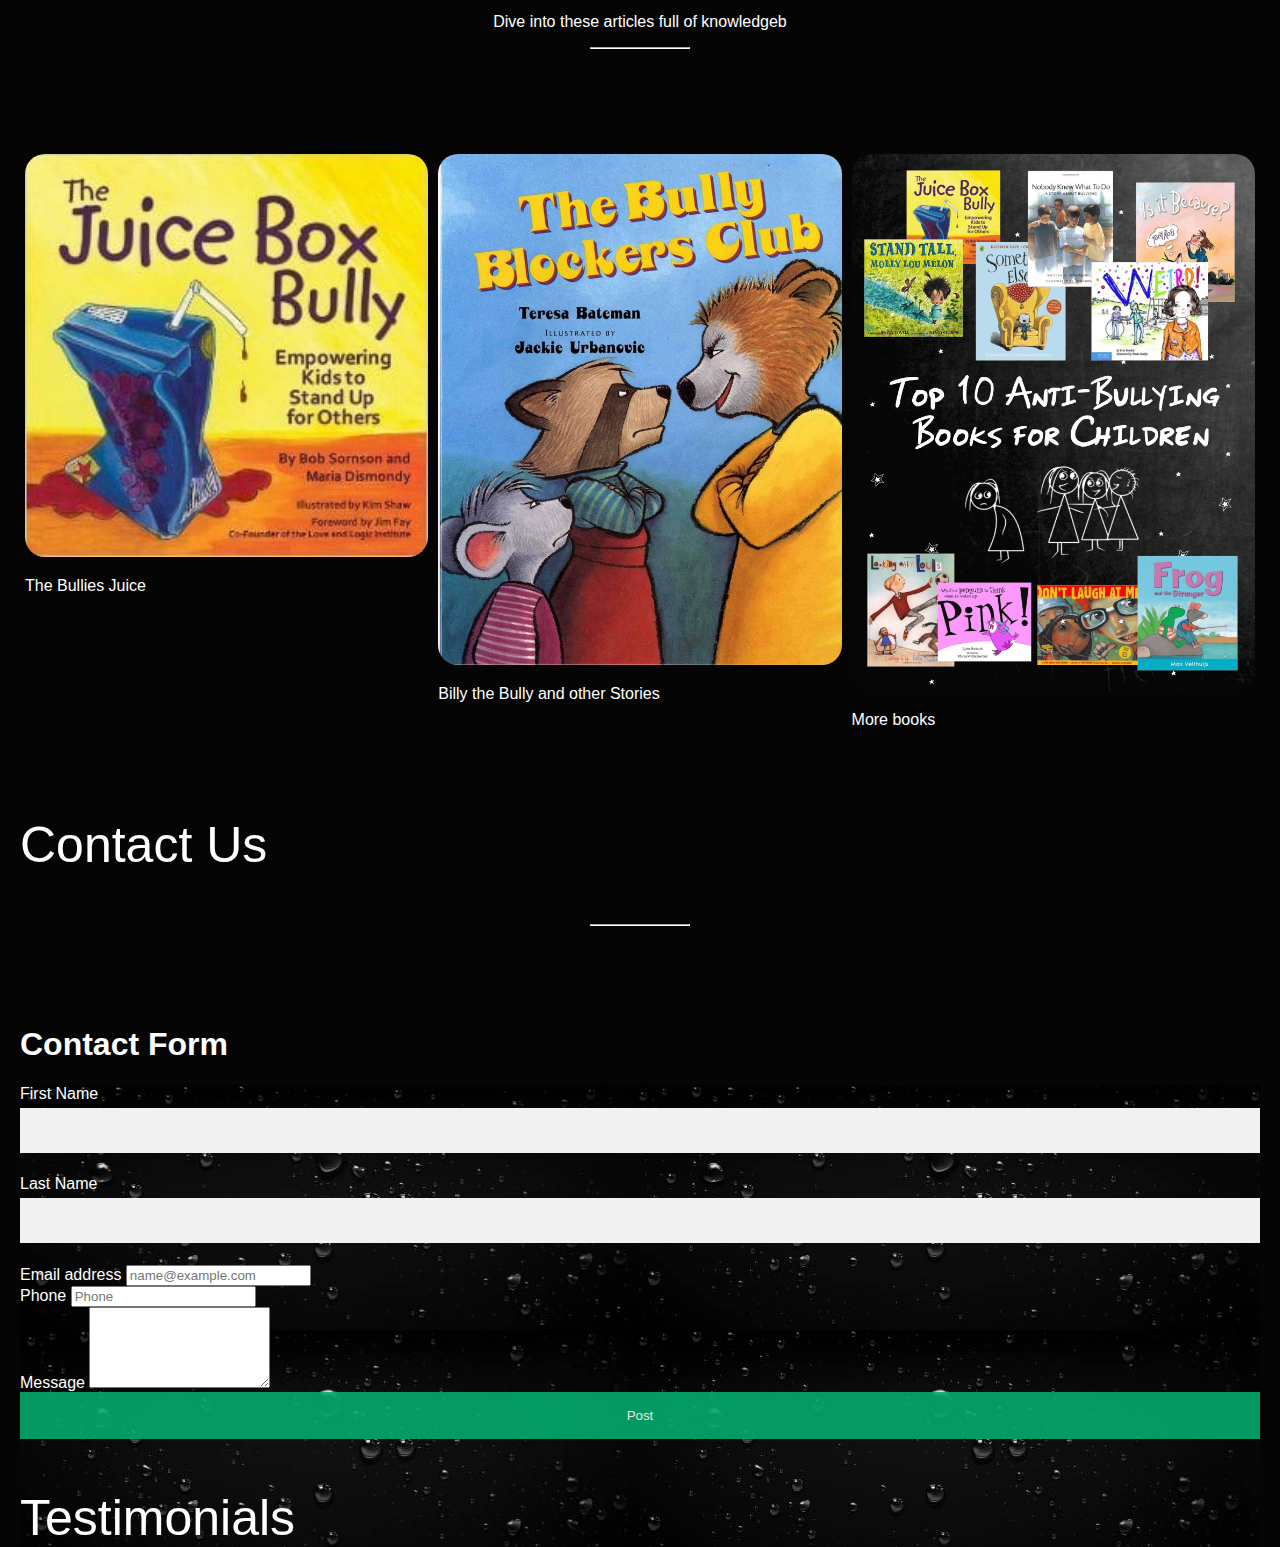
==== commit 47f16d5f: "added codes" ====
--- a/OurWebsite/index.html
+++ b/OurWebsite/index.html
@@ -151,7 +151,17 @@
 </form>
 
 
-<div class="Testimonials" id="Testimonials">
-  <p class="heading" style="font-size: 50px">Users Testimonials</p>
+      <div class="Testimonials-section" id="Testimonials">
+  <p class="heading" style="font-size: 50px">Testimonials</p>
    </div>
-   
+   <div class="container">
+    <img src="bandmember.jpg" alt="Avatar" style="width:90px">
+    <p><span>Chris Fox.</span> CEO at Mighty Schools.</p>
+    <p>John Doe saved us from a web disaster.</p>
+  </div>
+  
+  <div class="container">
+    <img src="avatar_g2.jpg" alt="Avatar" style="width:90px">
+    <p><span >Rebecca Flex.</span> CEO at Company.</p>
+    <p>No one is better than John Doe.</p>
+  </div>   
--- a/OurWebsite/index.css
+++ b/OurWebsite/index.css
@@ -2,6 +2,7 @@
 .topnav {
     background-color: #333;
     overflow: hidden;
+    position:fixed
   }
   
   /* Style the links inside the navigation bar */
@@ -81,7 +82,9 @@
   /* Add styles to the form container */
   .container {
     position: absolute;
-    right: 0;
+    top: 50%;
+    left: 50%;
+    transform: translate(-50%,-50%);
     margin: 20px;
     max-width: 300px;
     padding: 16px;
@@ -190,6 +193,50 @@
 
 /*styling the contact form*/
 .my-image {
-  background-image:url(noooo.webp);
-}
-
+  background-image:url(daark.jpg);
+}
+
+/*style thiz*/
+
+
+/* Style the container with a rounded border, grey background and some padding and margin */
+.container {
+  border: 2px solid #ccc;
+  background-color: #eee;
+  border-radius: 5px;
+  padding: 16px;
+  margin: 16px 0;
+}
+
+/* Clear floats after containers */
+.container::after {
+  content: "";
+  clear: both;
+  display: table;
+}
+
+/* Float images inside the container to the left. Add a right margin, and style the image as a circle */
+.container img {
+  float: left;
+  margin-right: 20px;
+  border-radius: 50%;
+}
+
+/* Increase the font-size of a span element */
+.container span {
+  font-size: 20px;
+  margin-right: 15px;
+}
+
+/* Add media queries for responsiveness. This will center both the text and the image inside the container */
+@media (max-width: 500px) {
+  .container {
+    text-align: center;
+  }
+
+  .container img {
+    margin: auto;
+    float: none;
+    display: block;
+  }
+}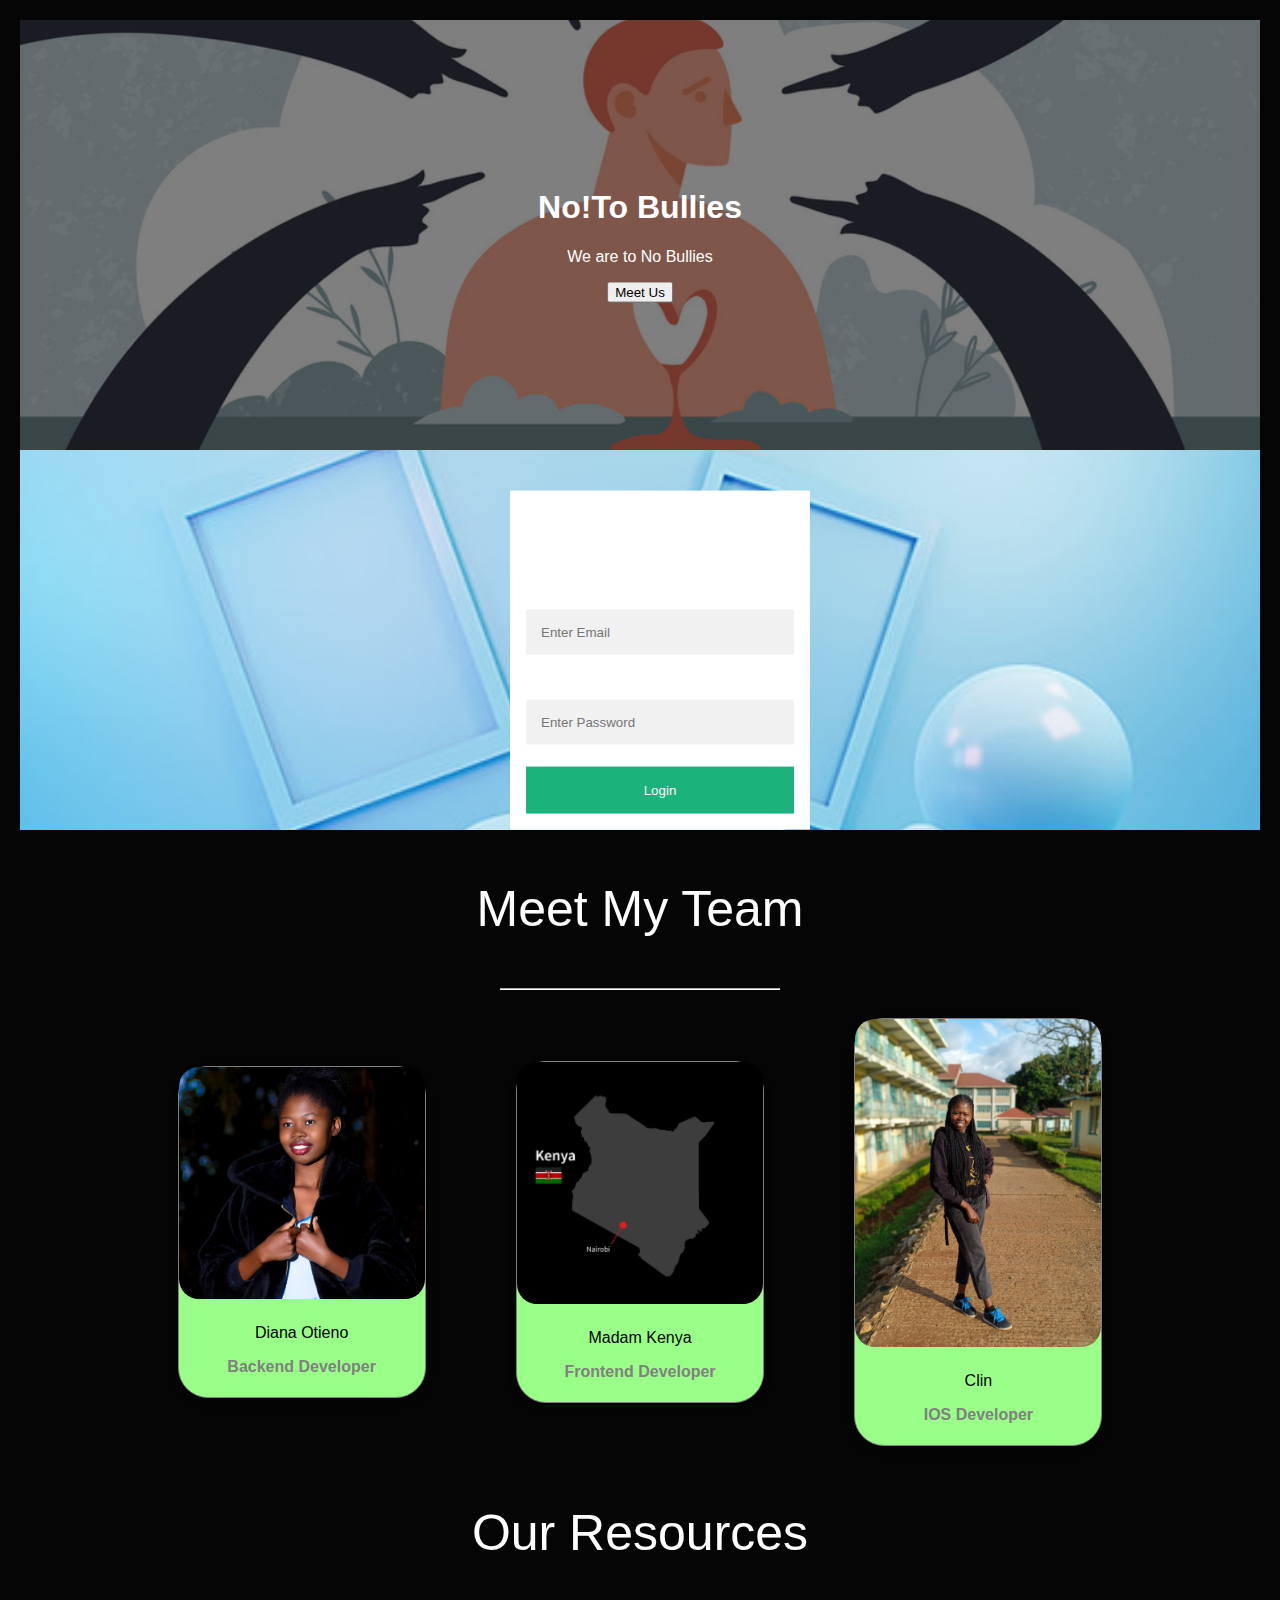
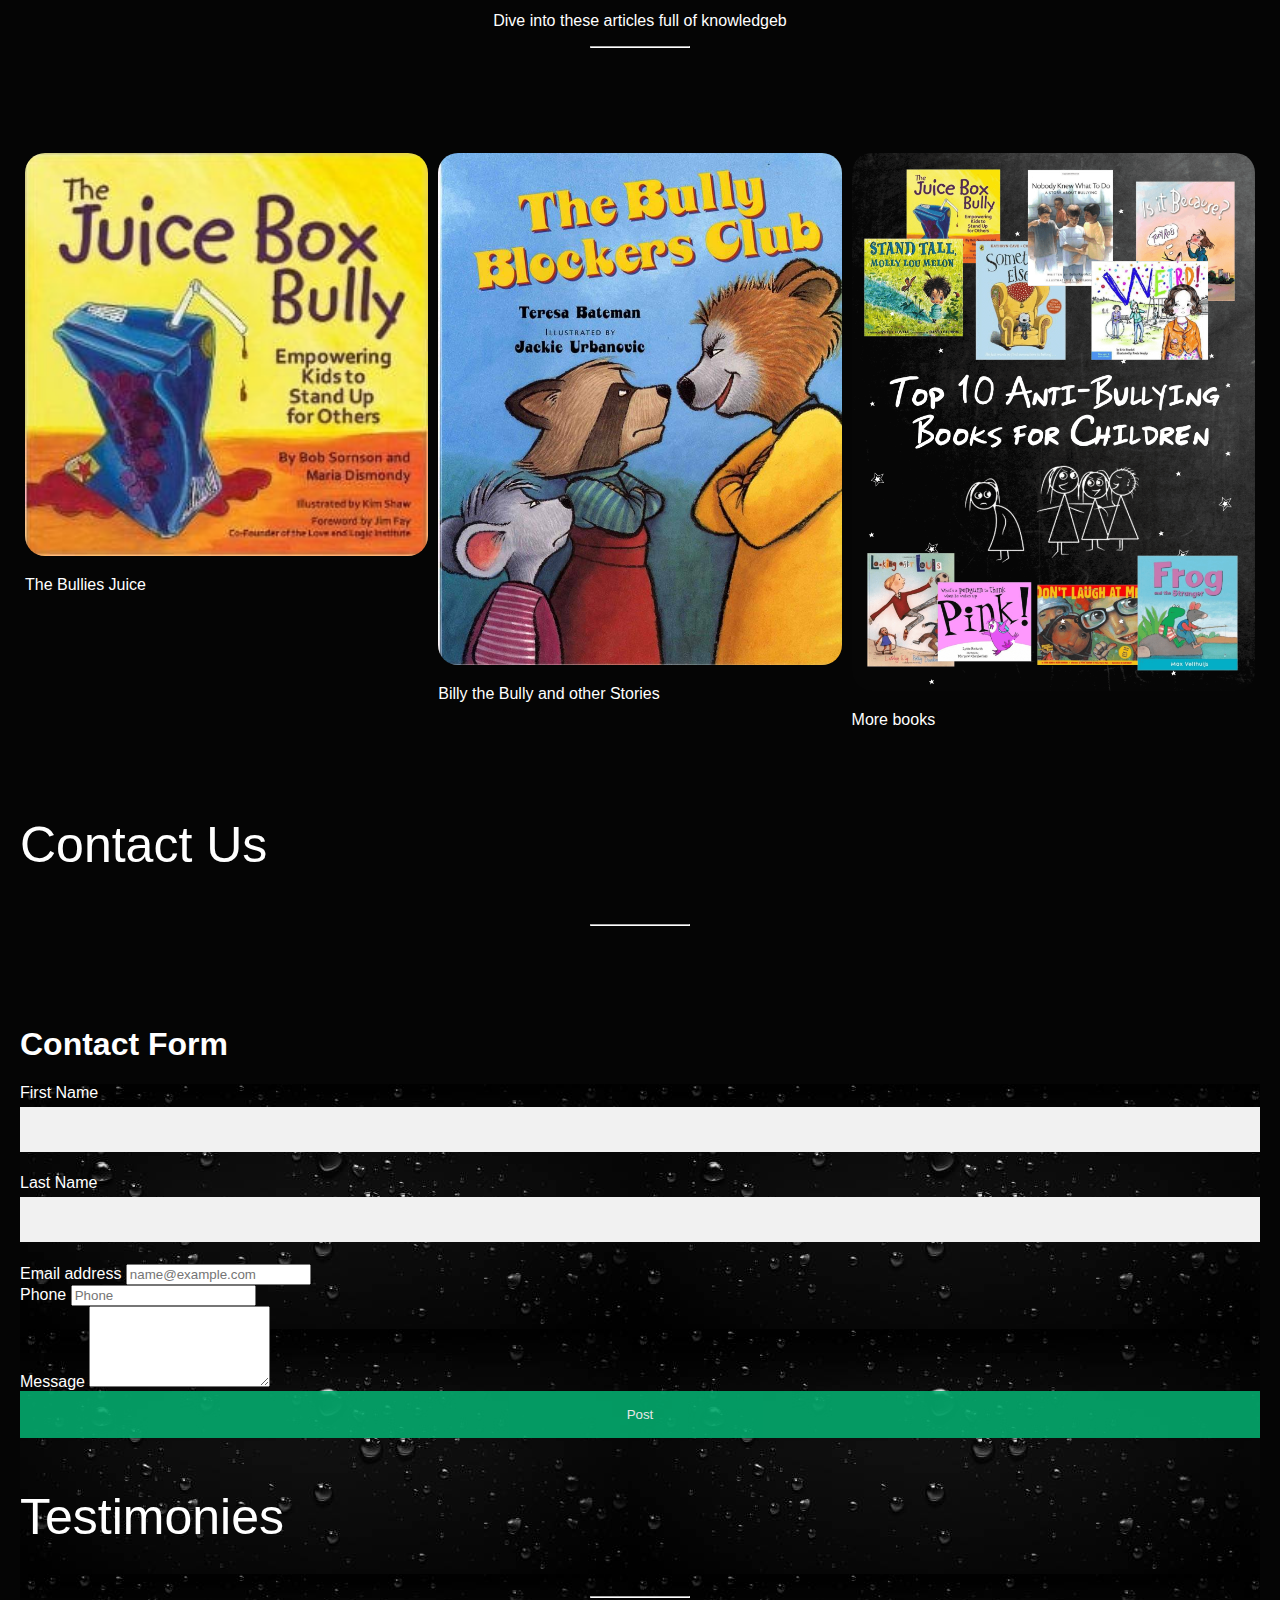
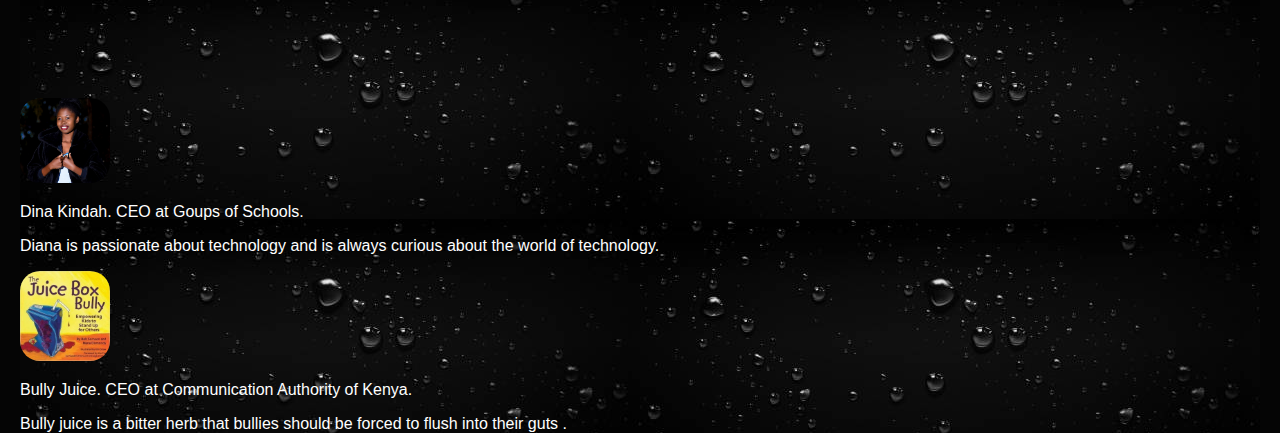
==== commit 10fd218b: "added codes to my testimonial [arts" ====
--- a/OurWebsite/index.html
+++ b/OurWebsite/index.html
@@ -151,17 +151,16 @@
 </form>
 
 
-      <div class="Testimonials-section" id="Testimonials">
-  <p class="heading" style="font-size: 50px">Testimonials</p>
-   </div>
-   <div class="container">
-    <img src="bandmember.jpg" alt="Avatar" style="width:90px">
-    <p><span>Chris Fox.</span> CEO at Mighty Schools.</p>
-    <p>John Doe saved us from a web disaster.</p>
-  </div>
-  
-  <div class="container">
-    <img src="avatar_g2.jpg" alt="Avatar" style="width:90px">
-    <p><span >Rebecca Flex.</span> CEO at Company.</p>
-    <p>No one is better than John Doe.</p>
-  </div>   
+<div class="testimonial-section" id="Testimonials">
+  <p class="heading" style="font-size: 50px">Testimonies</p>
+        <hr style="border-color: white; width: 100px; margin-bottom: 100px" />
+  <img src="deeeeee.jpg" alt="Avatar" style="width:90px">
+  <p><span>Dina Kindah.</span> CEO at Goups of Schools.</p>
+  <p>Diana is passionate about technology and is always curious about the world of technology.</p>
+</div>
+
+<div class="testimonial-section" id="Testimonials">
+  <img src="bully juice.jpg" alt="Avatar" style="width:90px">
+  <p><span >Bully Juice.</span> CEO at Communication Authority of Kenya.</p>
+  <p>Bully juice is a bitter herb that bullies should be forced to flush into their guts .</p>
+</div>   
--- a/OurWebsite/index.css
+++ b/OurWebsite/index.css
@@ -155,7 +155,7 @@
  }
  .card{
     width:20%;
-    gap:5%
+    gap:5%;
     border:1px solid grey;
     border-radius:30px;
     background-color: #9f8;
@@ -194,49 +194,4 @@
 /*styling the contact form*/
 .my-image {
   background-image:url(daark.jpg);
-}
-
-/*style thiz*/
-
-
-/* Style the container with a rounded border, grey background and some padding and margin */
-.container {
-  border: 2px solid #ccc;
-  background-color: #eee;
-  border-radius: 5px;
-  padding: 16px;
-  margin: 16px 0;
-}
-
-/* Clear floats after containers */
-.container::after {
-  content: "";
-  clear: both;
-  display: table;
-}
-
-/* Float images inside the container to the left. Add a right margin, and style the image as a circle */
-.container img {
-  float: left;
-  margin-right: 20px;
-  border-radius: 50%;
-}
-
-/* Increase the font-size of a span element */
-.container span {
-  font-size: 20px;
-  margin-right: 15px;
-}
-
-/* Add media queries for responsiveness. This will center both the text and the image inside the container */
-@media (max-width: 500px) {
-  .container {
-    text-align: center;
-  }
-
-  .container img {
-    margin: auto;
-    float: none;
-    display: block;
-  }
 }